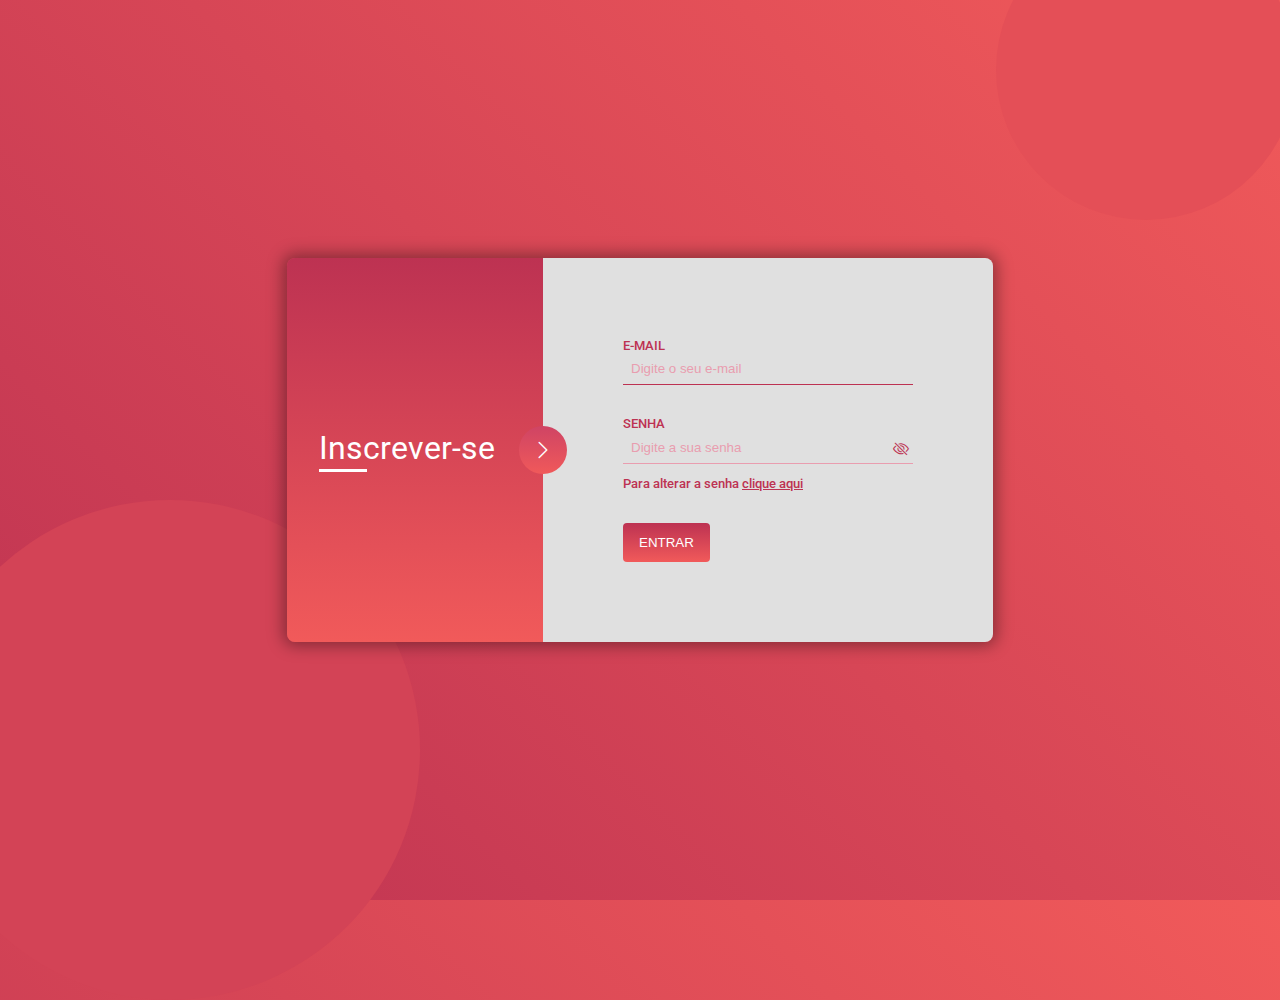
==== index.html @ 27f7a703 "inicial" ====
<!DOCTYPE html>
<html lang="pt-br">
  <head>
    <meta charset="UTF-8" />
    <meta http-equiv="X-UA-Compatible" content="IE=edge" />
    <meta name="viewport" content="width=device-width, initial-scale=1.0" />
    <title>Login Page</title>

    <!-- Style -->
    <link rel="stylesheet" href="assets/css/style.css" />

    <!-- Google Fonts -->
    <link rel="preconnect" href="https://fonts.googleapis.com" />
    <link rel="preconnect" href="https://fonts.gstatic.com" crossorigin />
    <link
      href="https://fonts.googleapis.com/css2?family=Roboto:wght@300;400;500;700&display=swap"
      rel="stylesheet"
    />

    <!-- Bootstrap Icons -->
    <link
      rel="stylesheet"
      href="https://cdn.jsdelivr.net/npm/bootstrap-icons@1.9.1/font/bootstrap-icons.css"
    />
  </head>
  <body>
    <div class="container">
      <div class="card">
        <div class="container-label">Inscrever-se <span></span></div>

        <div class="container-icon">
          <div class="circle">
            <i class="bi bi-chevron-right"></i>
          </div>
        </div>

        <div class="container-form">
          <form>
            <label for="email">E-mail</label>
            <input
              type="text"
              id="email"
              placeholder="Digite o seu e-mail"
              autofocus
            />

            <div class="container-input">
              <label for="password">Senha</label>
              <input
                type="password"
                id="password"
                placeholder="Digite a sua senha"
              />
              <i id="reveal-password" class="bi bi-eye-slash"></i>
            </div>

            <div class="change-password">
              Para alterar a senha <a href="javascript:void(0)">clique aqui</a>
            </div>

            <button type="submit">Entrar</button>
          </form>
        </div>
      </div>
    </div>

    <script src="assets/js/main.js"></script>
  </body>
</html>
---- assets/css/style.css ----
*,
*:before,
*:after {
  box-sizing: border-box;
}
html,
body {
  height: 100%;
}
body {
  background: linear-gradient(45deg, rgb(189, 50, 82), rgb(241, 90, 90));
  font-family: "Roboto", sans-serif;
  margin: 0;
  overflow: hidden;
}
.container {
  display: flex;
  align-items: center;
  justify-content: center;
  height: 100%;
}
.card {
  display: flex;
  border-radius: 8px;
  box-shadow: 0px 0px 16px 4px rgba(0, 0, 0, 0.36);
}
.card::before {
  content: "";
  position: absolute;
  top: calc(100% - 400px);
  left: -80px;
  z-index: -1;
  background: rgb(211, 67, 86);
  border-radius: 50%;
  width: 500px;
  height: 500px;
}
.card::after {
  content: "";
  position: absolute;
  top: -80px;
  right: -16px;
  z-index: -1;
  background: rgb(228, 79, 87);
  border-radius: 50%;
  width: 300px;
  height: 300px;
}
.card .container-label {
  display: flex;
  flex-direction: column;
  justify-content: center;
  font-size: 2rem;
  color: #ffffff;
  background: linear-gradient(180deg, rgb(189, 50, 82), rgb(241, 90, 90));
  padding-left: 2rem;
  padding-right: 3rem;
  border-top-left-radius: 8px;
  border-bottom-left-radius: 8px;
}
.card .container-label span {
  background-color: #ffffff;
  margin-top: 2px;
  height: 3px;
  width: 48px;
}
.card .container-icon {
  display: flex;
  align-items: center;
  justify-content: center;
  width: 0;
}
.card .container-icon .circle {
  display: flex;
  align-items: center;
  justify-content: center;
  position: absolute;
  background: linear-gradient(180deg, rgb(207, 68, 100), rgb(240, 89, 90));
  height: 48px;
  width: 48px;
  border-radius: 50%;
}
.card .container-icon .circle i {
  color: #ffffff;
  font-size: 1.25rem;
  font-weight: 900;
}
.card .container-form form {
  display: flex;
  flex-direction: column;
  align-items: flex-start;
  color: rgb(189, 50, 82);
  background: #e0e0e0;
  padding: 5rem;
  width: 450px;
  border-top-right-radius: 8px;
  border-bottom-right-radius: 8px;
}
.card .container-form label {
  font-size: 0.8rem;
  font-weight: 500;
  text-transform: uppercase;
}
.card .container-form input {
  color: rgb(120, 96, 96);
  background-color: transparent;
  padding: 8px;
  border: none;
  border-bottom: 1px solid rgb(233, 157, 175);
  width: 100%;
}
.card .container-form input:focus {
  border-color: rgb(189, 50, 82);
  outline: 0;
}
.card .container-form input::placeholder {
  color: rgb(233, 157, 175);
}
.card .container-form #email {
  margin-bottom: 1.75rem;
}
.card .container-form .container-input {
  width: 100%;
}
.card .container-form .container-input i {
  float: right;
  position: relative;
  margin-top: -24px;
  margin-right: 4px;
  cursor: pointer;
}
.card .container-form .change-password {
  font-size: 0.8rem;
  font-weight: 500;
  color: rgb(189, 50, 82);
  margin-top: 0.75rem;
}
.card .container-form .change-password a {
  color: rgb(189, 50, 82);
}
.card .container-form button {
  color: #ffffff;
  text-transform: uppercase;
  background: linear-gradient(180deg, rgb(189, 50, 82), rgb(241, 90, 90));
  padding: 12px 16px;
  margin-top: 2rem;
  border: none;
  border-radius: 4px;
  cursor: pointer;
}
@media (max-width: 768px) {
  .container {
    padding: 1rem;
  }
  .card {
    flex-direction: column;
    width: 100%;
  }
  .card::before {
    display: none;
  }
  .card::after {
    display: none;
  }
  .card .container-label {
    padding: 3rem 2rem;
    border-top-right-radius: 8px;
    border-bottom-left-radius: 0;
  }
  .card .container-icon {
    display: none;
  }
  .card .container-form form {
    padding: 3rem 2rem;
    border-top-left-radius: 0;
    border-top-right-radius: 0;
    border-bottom-left-radius: 8px;
    width: auto;
  }
}
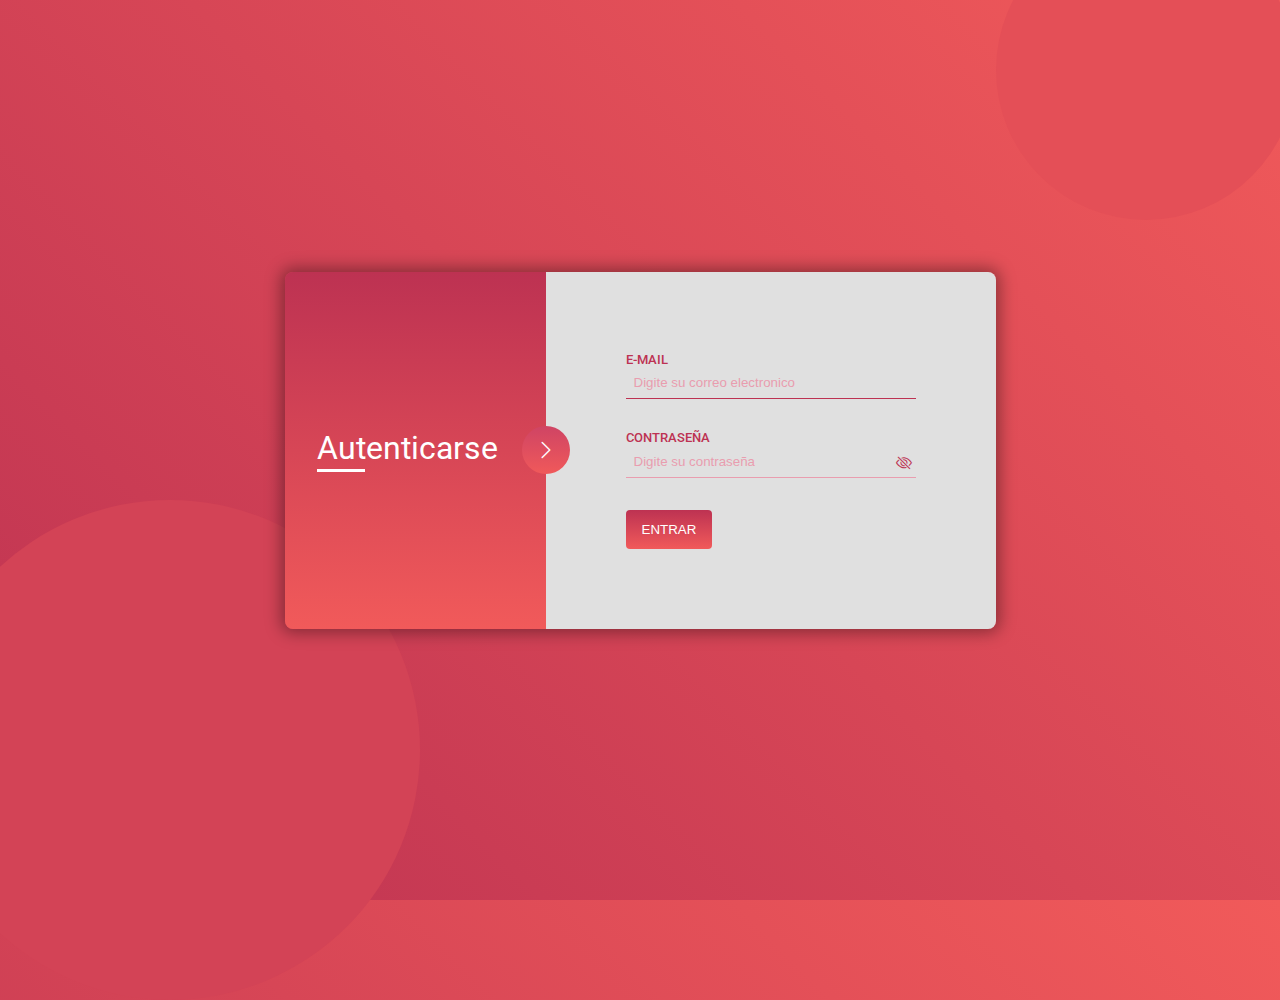
==== commit 7b79be7c: "Update index.html" ====
--- a/index.html
+++ b/index.html
@@ -26,7 +26,7 @@
   <body>
     <div class="container">
       <div class="card">
-        <div class="container-label">Inscrever-se <span></span></div>
+        <div class="container-label">Autenticarse <span></span></div>
 
         <div class="container-icon">
           <div class="circle">
@@ -40,23 +40,23 @@
             <input
               type="text"
               id="email"
-              placeholder="Digite o seu e-mail"
+              placeholder="Digite su correo electronico"
               autofocus
             />
 
             <div class="container-input">
-              <label for="password">Senha</label>
+              <label for="password">Contraseña</label>
               <input
                 type="password"
                 id="password"
-                placeholder="Digite a sua senha"
+                placeholder="Digite su contraseña"
               />
               <i id="reveal-password" class="bi bi-eye-slash"></i>
             </div>
 
-            <div class="change-password">
+            <!-- <div class="change-password">
               Para alterar a senha <a href="javascript:void(0)">clique aqui</a>
-            </div>
+            </div> -->
 
             <button type="submit">Entrar</button>
           </form>
